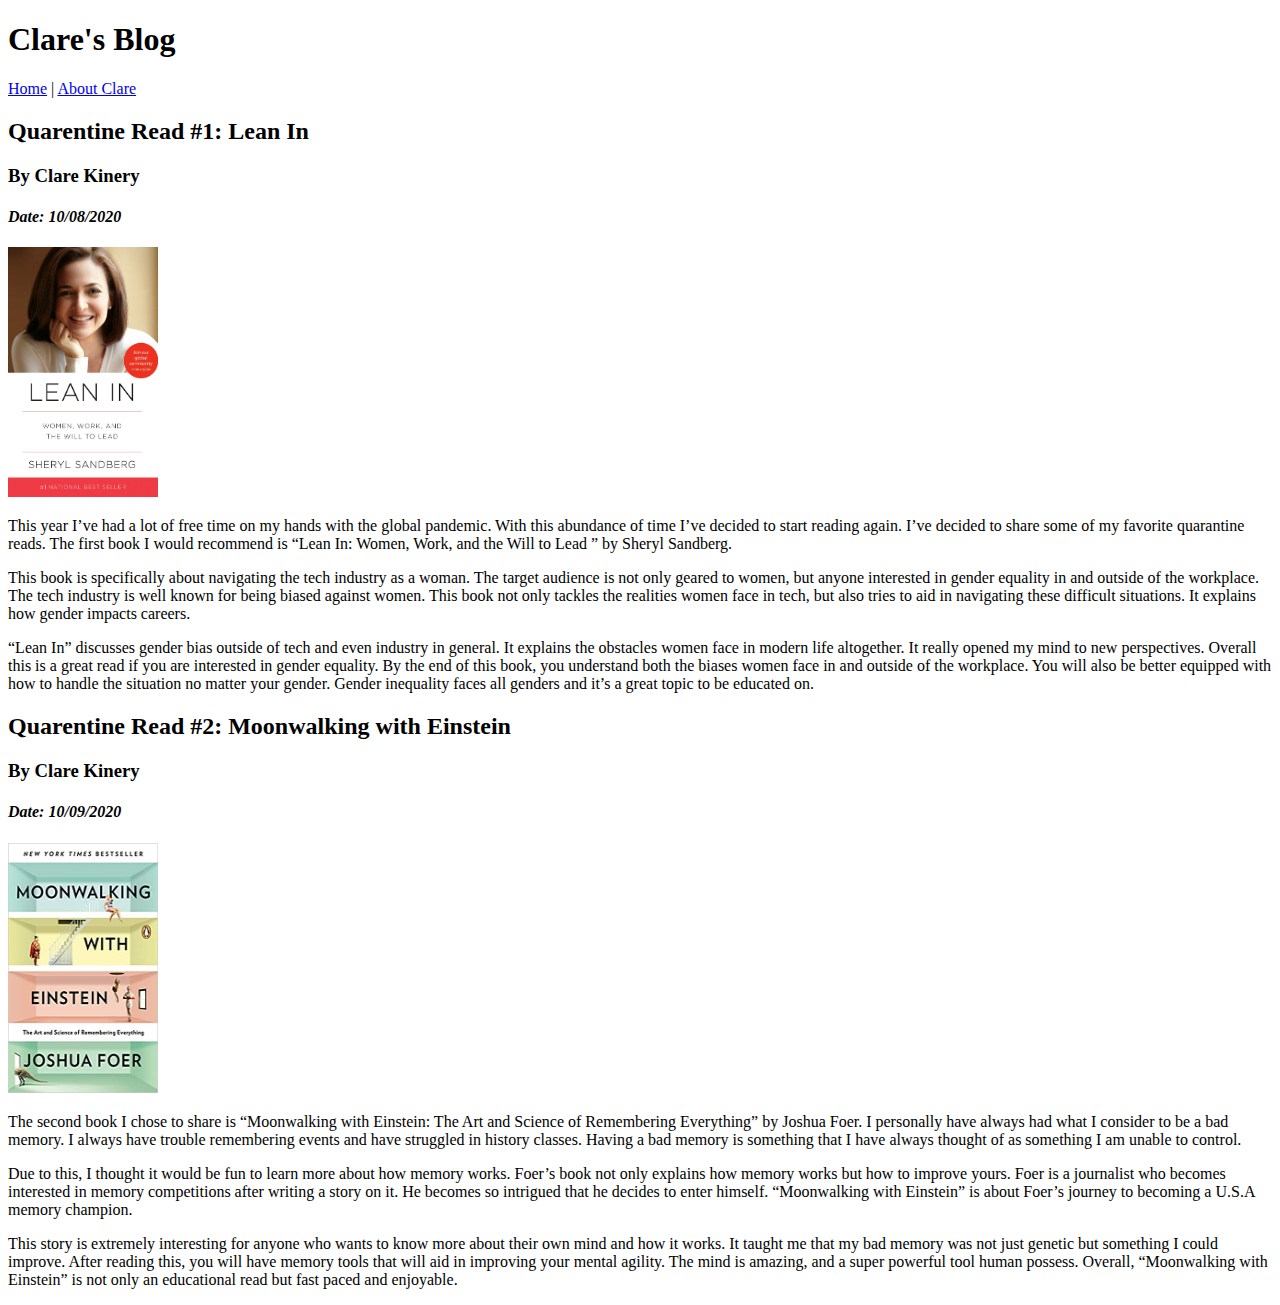
==== index.html @ c0bac220 "about and index pages" ====
<!DOCTYPE html>
<html lang="en">
<head>
    <meta charset="UTF-8">
    <meta name="viewport" content="width=device-width, initial-scale=1.0">
    <title>Index</title>
</head>

<body>
    <header>
        <h1>Clare's Blog</h1>
        <nav><a href="index.html">Home</a> |
        <a href="about.html">About Clare</a> </nav>
    </header>
    <article>
        <h2><b>Quarentine Read #1: Lean In</b></h2>
        <h3>By Clare Kinery</h3>
        <h4><i>Date: 10/08/2020</i></h4>
        <img src="images/leanIn.jpg" alt="Lean In Book" width="150" height="250">
        <p>
            This year I’ve had a lot of free time on my hands with the global pandemic.
            With this abundance of time I’ve decided to start reading again. I’ve decided to
            share some of my favorite quarantine reads. The first book I would recommend is “Lean In:
            Women, Work, and the Will to Lead
            ” by Sheryl Sandberg. 
        </p>
        <p>
            This book is specifically about navigating the tech industry as a woman.
            The target audience is not only geared to women, but anyone interested
            in gender equality in and outside of the workplace. The tech industry
            is well known for being biased against women. This book not only tackles
            the realities women face in tech, but also tries to aid in navigating
            these difficult situations. It explains how gender impacts careers. 
        </p>
        <p>
            “Lean In” discusses gender bias outside of tech and even industry in general.
            It explains the obstacles women face in modern life altogether. It really opened
            my mind to new perspectives. Overall this is a great read if you are interested in 
            gender equality. By the end of this book, you understand both the biases women face in 
            and outside of the workplace. You will also be better equipped with how to handle the situation 
            no matter your gender. Gender inequality faces all genders and it’s a great topic to be educated on. 
        </p>
    </article>
    <article>
        <h2><b>Quarentine Read #2: Moonwalking with Einstein</b></h2>
        <h3>By Clare Kinery</h3>
        <h4><i>Date: 10/09/2020</i></h4>
        <img src="images/moonWalking.jpg" alt="Moonwalking book" width="150" height="250">
        <p>
            The second book I chose to share is “Moonwalking with Einstein: The Art and Science of Remembering Everything”
            by Joshua Foer. I personally have always had what I consider to be a bad memory. I always have trouble
            remembering events and have struggled in history classes. Having a bad memory is something that I have
            always thought of as something I am unable to control.    
        </p>
        <p>
            Due to this, I thought it would be fun to learn more about how memory works. Foer’s book not only 
            explains how memory works but how to improve yours. Foer is a journalist who becomes interested in 
            memory competitions after writing a story on it. He becomes so intrigued that he decides to enter 
            himself. “Moonwalking with Einstein” is about Foer’s journey to becoming a U.S.A memory champion.
        </p>
        <p>
            This story is extremely interesting for anyone who wants to know more about their own mind and how it 
            works. It taught me that my bad memory was not just genetic but something I could improve. After reading
            this, you will have memory tools that will aid in improving your mental agility. The mind is amazing, 
            and a super powerful tool human possess. Overall, “Moonwalking with Einstein” is not only an educational 
            read but fast paced and enjoyable. 
        </p>
    </article>
</body>
</html>
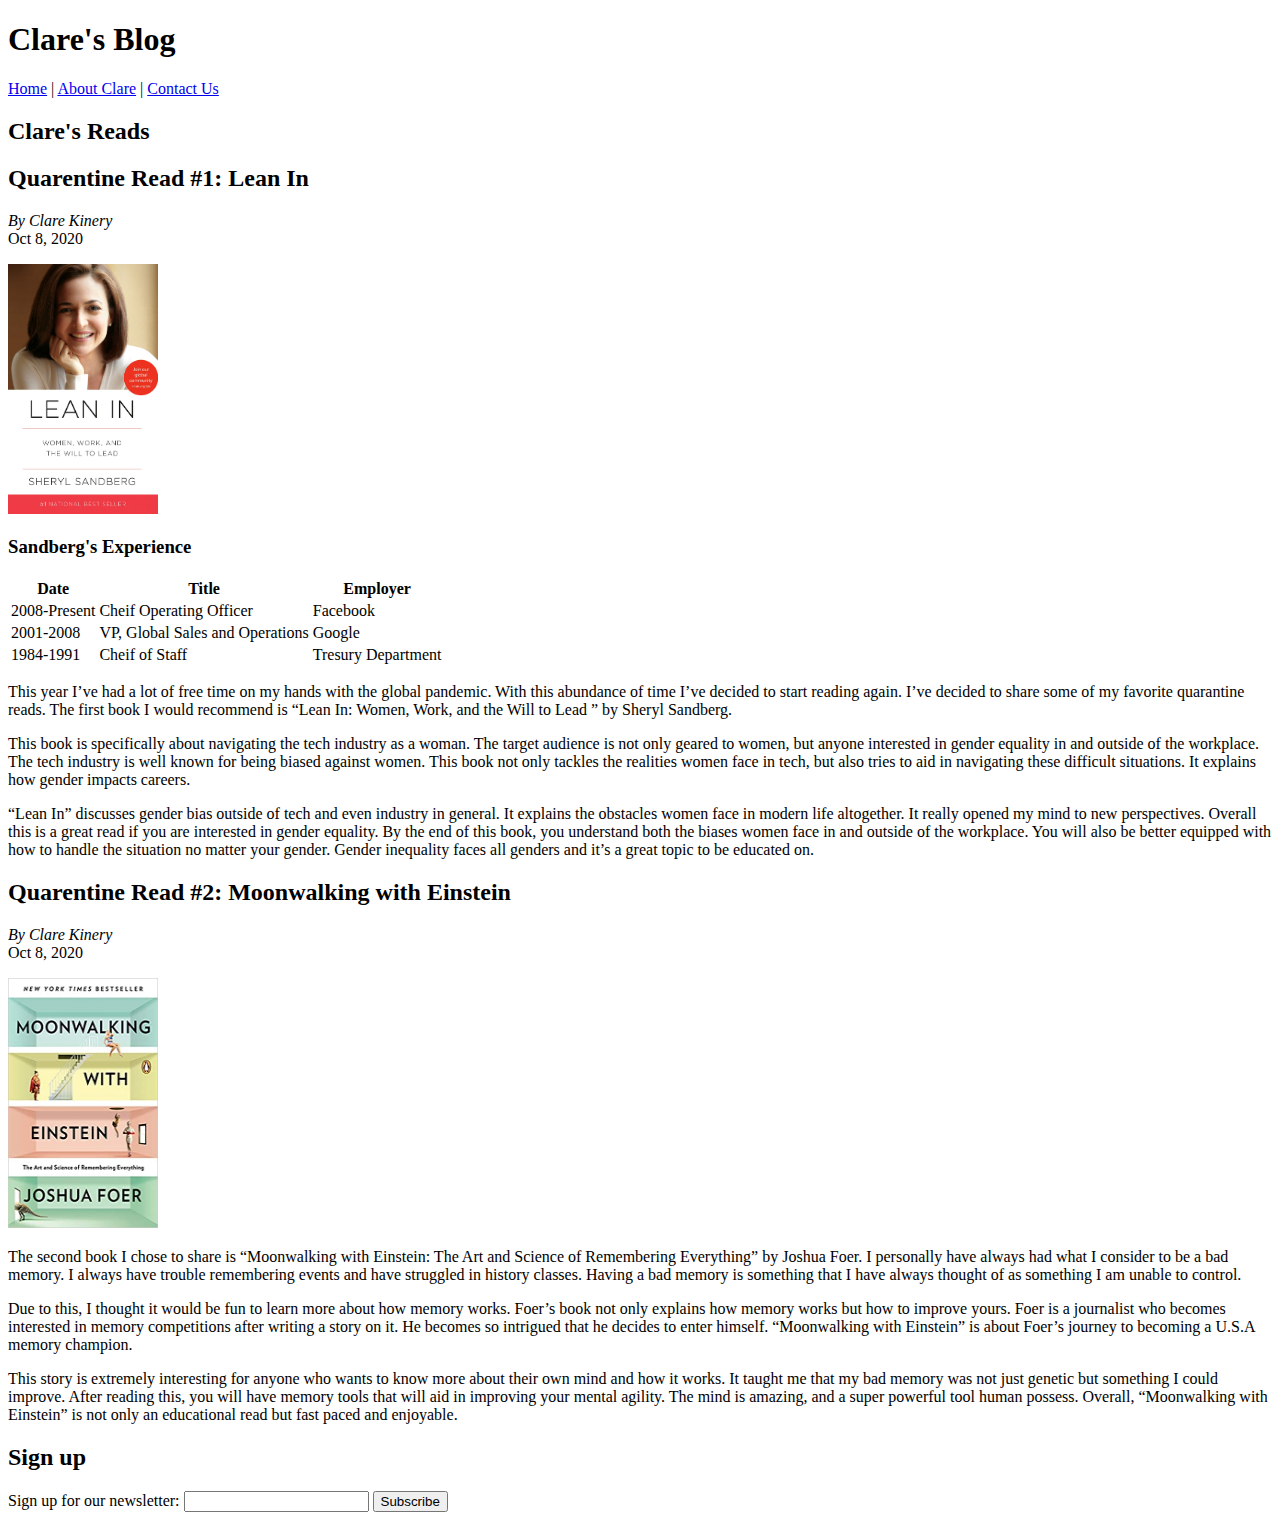
==== commit 32bdbb67: "tables/forms" ====
--- a/index.html
+++ b/index.html
@@ -10,61 +10,98 @@
     <header>
         <h1>Clare's Blog</h1>
         <nav><a href="index.html">Home</a> |
-        <a href="about.html">About Clare</a> </nav>
+        <a href="about.html">About Clare</a> |
+        <a href="contact.html">Contact Us</a>
+        </nav>
     </header>
-    <article>
-        <h2><b>Quarentine Read #1: Lean In</b></h2>
-        <h3>By Clare Kinery</h3>
-        <h4><i>Date: 10/08/2020</i></h4>
-        <img src="images/leanIn.jpg" alt="Lean In Book" width="150" height="250">
-        <p>
-            This year I’ve had a lot of free time on my hands with the global pandemic.
-            With this abundance of time I’ve decided to start reading again. I’ve decided to
-            share some of my favorite quarantine reads. The first book I would recommend is “Lean In:
-            Women, Work, and the Will to Lead
-            ” by Sheryl Sandberg. 
-        </p>
-        <p>
-            This book is specifically about navigating the tech industry as a woman.
-            The target audience is not only geared to women, but anyone interested
-            in gender equality in and outside of the workplace. The tech industry
-            is well known for being biased against women. This book not only tackles
-            the realities women face in tech, but also tries to aid in navigating
-            these difficult situations. It explains how gender impacts careers. 
-        </p>
-        <p>
-            “Lean In” discusses gender bias outside of tech and even industry in general.
-            It explains the obstacles women face in modern life altogether. It really opened
-            my mind to new perspectives. Overall this is a great read if you are interested in 
-            gender equality. By the end of this book, you understand both the biases women face in 
-            and outside of the workplace. You will also be better equipped with how to handle the situation 
-            no matter your gender. Gender inequality faces all genders and it’s a great topic to be educated on. 
-        </p>
-    </article>
-    <article>
-        <h2><b>Quarentine Read #2: Moonwalking with Einstein</b></h2>
-        <h3>By Clare Kinery</h3>
-        <h4><i>Date: 10/09/2020</i></h4>
-        <img src="images/moonWalking.jpg" alt="Moonwalking book" width="150" height="250">
-        <p>
-            The second book I chose to share is “Moonwalking with Einstein: The Art and Science of Remembering Everything”
-            by Joshua Foer. I personally have always had what I consider to be a bad memory. I always have trouble
-            remembering events and have struggled in history classes. Having a bad memory is something that I have
-            always thought of as something I am unable to control.    
-        </p>
-        <p>
-            Due to this, I thought it would be fun to learn more about how memory works. Foer’s book not only 
-            explains how memory works but how to improve yours. Foer is a journalist who becomes interested in 
-            memory competitions after writing a story on it. He becomes so intrigued that he decides to enter 
-            himself. “Moonwalking with Einstein” is about Foer’s journey to becoming a U.S.A memory champion.
-        </p>
-        <p>
-            This story is extremely interesting for anyone who wants to know more about their own mind and how it 
-            works. It taught me that my bad memory was not just genetic but something I could improve. After reading
-            this, you will have memory tools that will aid in improving your mental agility. The mind is amazing, 
-            and a super powerful tool human possess. Overall, “Moonwalking with Einstein” is not only an educational 
-            read but fast paced and enjoyable. 
-        </p>
-    </article>
+    <section id="blog">
+        <h2>Clare's Reads</h2>
+        <article>
+            <h2><b>Quarentine Read #1: Lean In</b></h2>
+            <address>By Clare Kinery</address>
+            <time datetime="2020-10-08" title="October 8, 2020">Oct 8, 2020</time>
+            <p><img src="images/leanIn.jpg" alt="Lean In Book" width="150" height="250"></p>
+            <h3>Sandberg's Experience</h3>
+            <table>
+                <tr>
+                    <th>Date</th>
+                    <th>Title</th>
+                    <th>Employer</th>
+                </tr>
+                <tr>
+                    <td>2008-Present</td>
+                    <td>Cheif Operating Officer</td>
+                    <td>Facebook</td>
+                </tr>
+                <tr>
+                    <td>2001-2008</td>
+                    <td>VP, Global Sales and Operations</td>
+                    <td>Google</td>
+                </tr>
+                <tr>
+                    <td>1984-1991</td>
+                    <td>Cheif of Staff</td>
+                    <td>Tresury Department</td>
+                </tr>
+            </table>
+            <p>
+                This year I’ve had a lot of free time on my hands with the global pandemic.
+                With this abundance of time I’ve decided to start reading again. I’ve decided to
+                share some of my favorite quarantine reads. The first book I would recommend is “Lean In:
+                Women, Work, and the Will to Lead
+                ” by Sheryl Sandberg. 
+            </p>
+            <p>
+                This book is specifically about navigating the tech industry as a woman.
+                The target audience is not only geared to women, but anyone interested
+                in gender equality in and outside of the workplace. The tech industry
+                is well known for being biased against women. This book not only tackles
+                the realities women face in tech, but also tries to aid in navigating
+                these difficult situations. It explains how gender impacts careers. 
+            </p>
+            <p>
+                “Lean In” discusses gender bias outside of tech and even industry in general.
+                It explains the obstacles women face in modern life altogether. It really opened
+                my mind to new perspectives. Overall this is a great read if you are interested in 
+                gender equality. By the end of this book, you understand both the biases women face in 
+                and outside of the workplace. You will also be better equipped with how to handle the situation 
+                no matter your gender. Gender inequality faces all genders and it’s a great topic to be educated on. 
+            </p>
+        </article>
+        <article>
+            <h2><b>Quarentine Read #2: Moonwalking with Einstein</b></h2>
+            <address>By Clare Kinery</address>
+            <time datetime="2020-10-08" title="October 8, 2020">Oct 8, 2020</time>
+            <p><img src="images/moonWalking.jpg" alt="Moonwalking book" width="150" height="250"></p>
+            <p>
+                The second book I chose to share is “Moonwalking with Einstein: The Art and Science of Remembering Everything”
+                by Joshua Foer. I personally have always had what I consider to be a bad memory. I always have trouble
+                remembering events and have struggled in history classes. Having a bad memory is something that I have
+                always thought of as something I am unable to control.    
+            </p>
+            <p>
+                Due to this, I thought it would be fun to learn more about how memory works. Foer’s book not only 
+                explains how memory works but how to improve yours. Foer is a journalist who becomes interested in 
+                memory competitions after writing a story on it. He becomes so intrigued that he decides to enter 
+                himself. “Moonwalking with Einstein” is about Foer’s journey to becoming a U.S.A memory champion.
+            </p>
+            <p>
+                This story is extremely interesting for anyone who wants to know more about their own mind and how it 
+                works. It taught me that my bad memory was not just genetic but something I could improve. After reading
+                this, you will have memory tools that will aid in improving your mental agility. The mind is amazing, 
+                and a super powerful tool human possess. Overall, “Moonwalking with Einstein” is not only an educational 
+                read but fast paced and enjoyable. 
+            </p>
+        </article>
+    </section>
+    <section id='sign-up'>
+        <h2>Sign up</h2>
+        <form>
+            <label>Sign up for our newsletter:
+                <input type="text">
+            </label>
+            <button>Subscribe</button>
+        </form>
+    </section>
 </body>
 </html>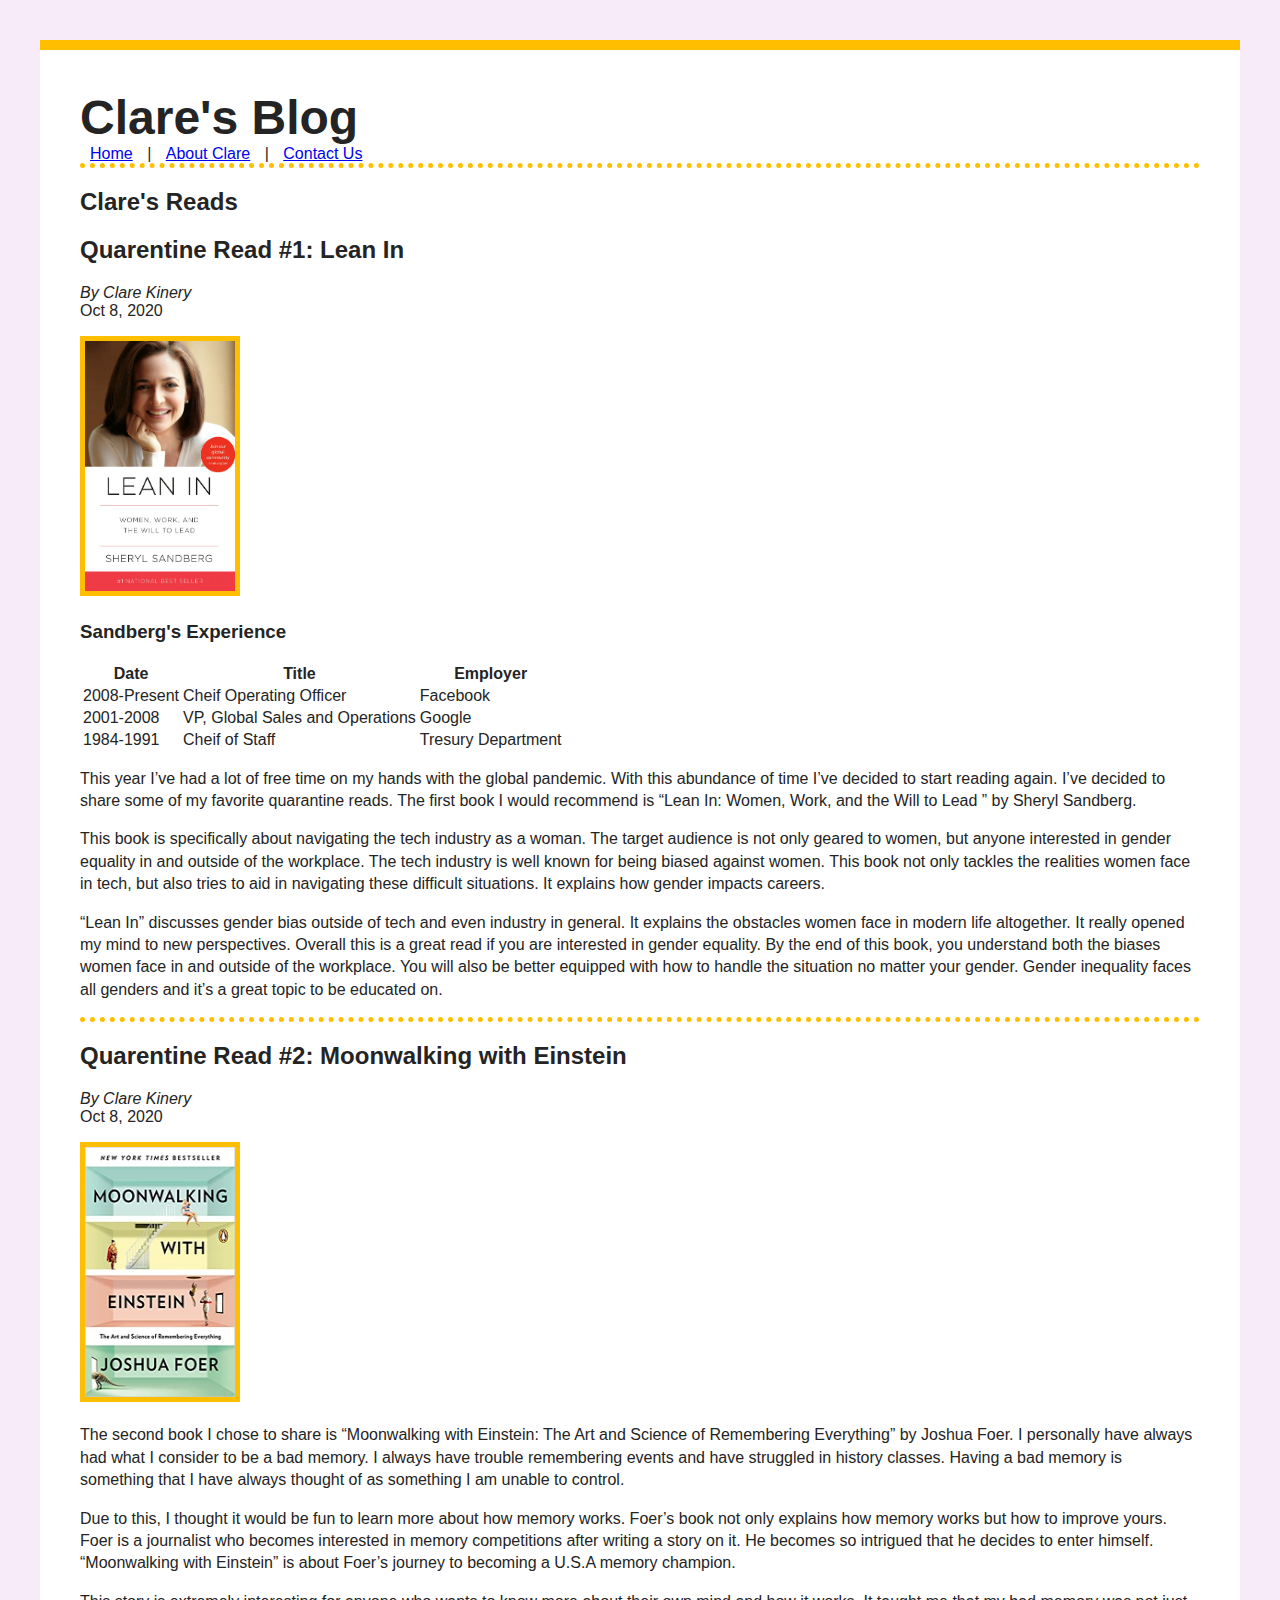
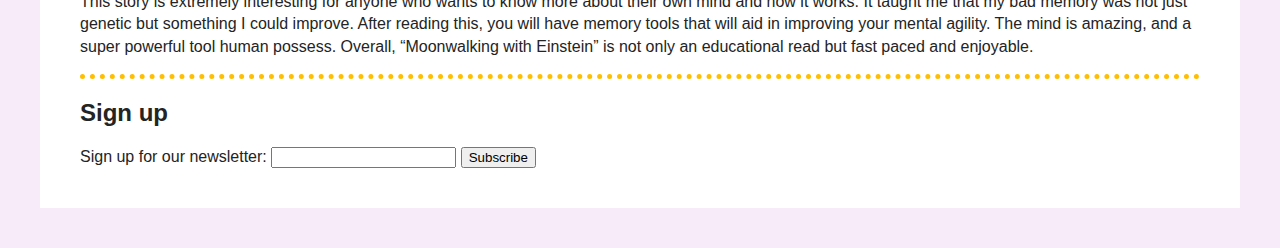
==== commit a3007b69: "styling" ====
--- a/index.html
+++ b/index.html
@@ -3,6 +3,7 @@
 <head>
     <meta charset="UTF-8">
     <meta name="viewport" content="width=device-width, initial-scale=1.0">
+    <link rel="stylesheet" href="style.css">
     <title>Index</title>
 </head>
 
@@ -16,7 +17,7 @@
     </header>
     <section id="blog">
         <h2>Clare's Reads</h2>
-        <article>
+        <article class='blog-post'>
             <h2><b>Quarentine Read #1: Lean In</b></h2>
             <address>By Clare Kinery</address>
             <time datetime="2020-10-08" title="October 8, 2020">Oct 8, 2020</time>
@@ -68,7 +69,7 @@
                 no matter your gender. Gender inequality faces all genders and it’s a great topic to be educated on. 
             </p>
         </article>
-        <article>
+        <article class='blog-post'>
             <h2><b>Quarentine Read #2: Moonwalking with Einstein</b></h2>
             <address>By Clare Kinery</address>
             <time datetime="2020-10-08" title="October 8, 2020">Oct 8, 2020</time>
--- a/style.css
+++ b/style.css
@@ -0,0 +1,51 @@
+html {
+    background-color: #f7ebfa;
+}
+
+body {
+
+    font-family: Arial, Helvetica, sans-serif;
+    margin: 40px;
+    padding: 40px;
+    color: #242424;
+    border-top: 10px solid #ffbf00;
+    background: #ffffff;
+}
+
+h1 {
+    font-size: 3em;
+    margin: 0;
+}
+
+p {
+    line-height: 1.4em;
+}
+
+img {
+    border: 5px solid #ffbf00;
+}
+
+a{
+    border:10px;
+}
+
+
+#blog {
+    border-top: 5px dotted #ffbf00;
+}
+
+.blog-post {
+    border-bottom: 5px dotted #ffbf00;
+}
+
+[href~="index.html"] {
+    padding:10px;
+}
+
+[href~="about.html"] {
+    padding:10px;
+}
+
+[href~="contact.html"] {
+    padding:10px;
+}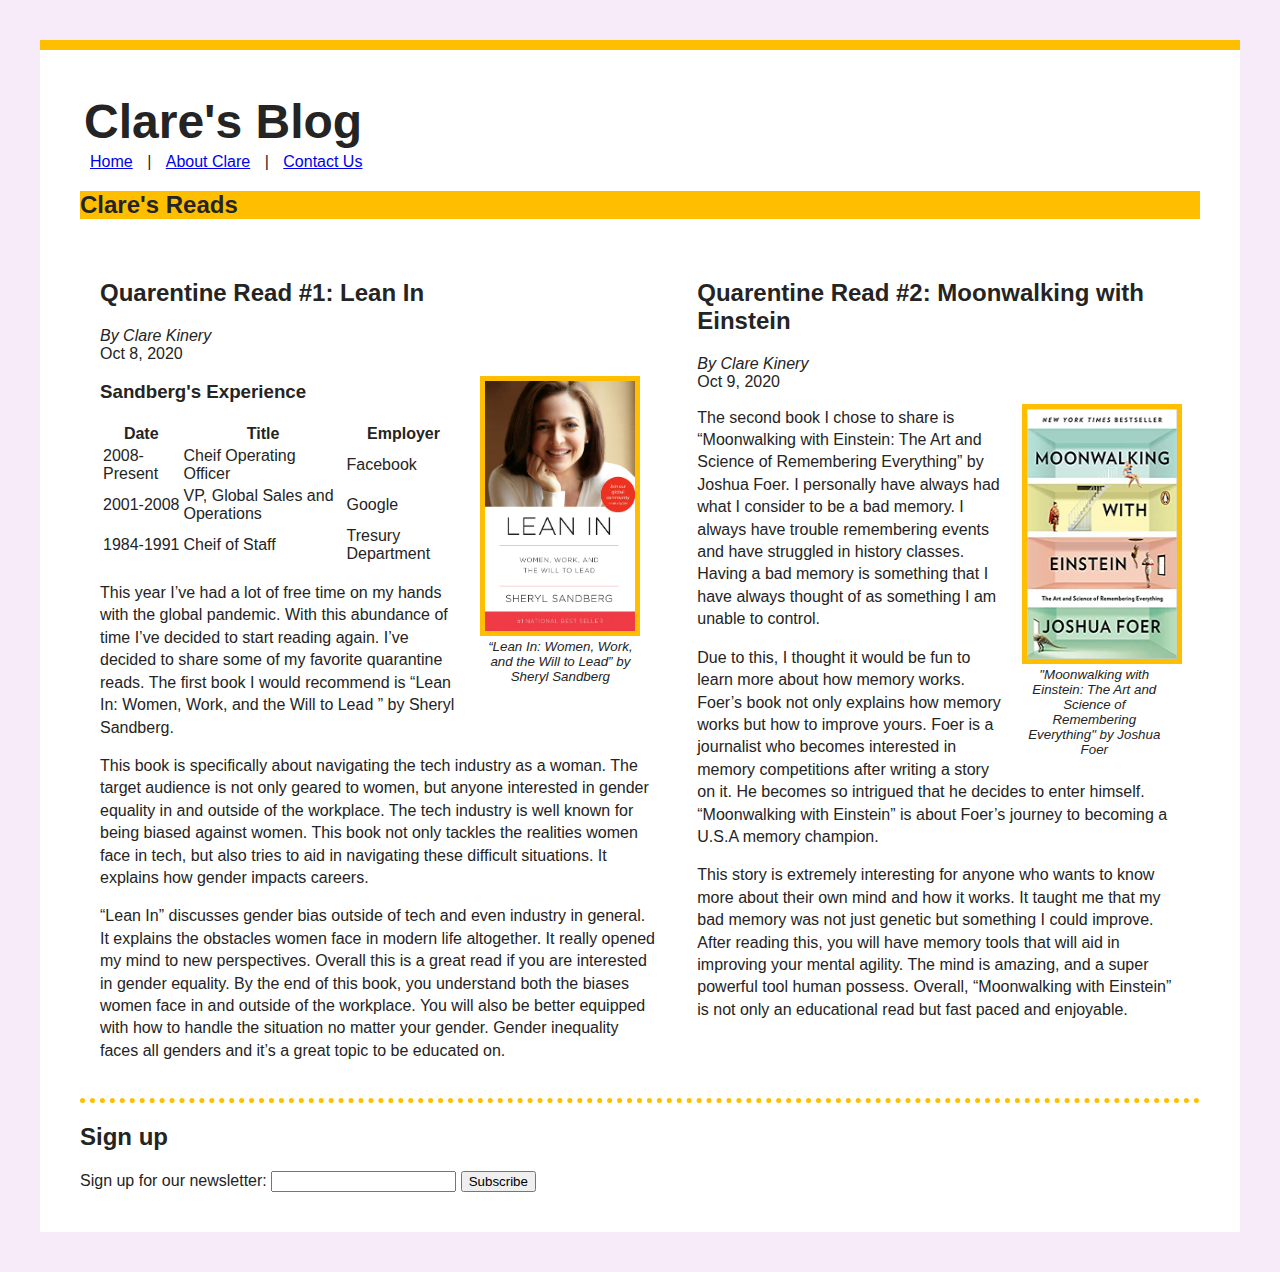
==== commit ecdd5c87: "styling" ====
--- a/index.html
+++ b/index.html
@@ -10,90 +10,106 @@
 <body>
     <header>
         <h1>Clare's Blog</h1>
-        <nav><a href="index.html">Home</a> |
-        <a href="about.html">About Clare</a> |
-        <a href="contact.html">Contact Us</a>
+    </header>
+    <div class="sticky">
+        <nav>
+            <a href="index.html">Home</a> |
+            <a href="about.html">About Clare</a> |
+            <a href="contact.html">Contact Us</a>
         </nav>
-    </header>
+    </div>
     <section id="blog">
-        <h2>Clare's Reads</h2>
-        <article class='blog-post'>
-            <h2><b>Quarentine Read #1: Lean In</b></h2>
-            <address>By Clare Kinery</address>
-            <time datetime="2020-10-08" title="October 8, 2020">Oct 8, 2020</time>
-            <p><img src="images/leanIn.jpg" alt="Lean In Book" width="150" height="250"></p>
-            <h3>Sandberg's Experience</h3>
-            <table>
-                <tr>
-                    <th>Date</th>
-                    <th>Title</th>
-                    <th>Employer</th>
-                </tr>
-                <tr>
-                    <td>2008-Present</td>
-                    <td>Cheif Operating Officer</td>
-                    <td>Facebook</td>
-                </tr>
-                <tr>
-                    <td>2001-2008</td>
-                    <td>VP, Global Sales and Operations</td>
-                    <td>Google</td>
-                </tr>
-                <tr>
-                    <td>1984-1991</td>
-                    <td>Cheif of Staff</td>
-                    <td>Tresury Department</td>
-                </tr>
-            </table>
-            <p>
-                This year I’ve had a lot of free time on my hands with the global pandemic.
-                With this abundance of time I’ve decided to start reading again. I’ve decided to
-                share some of my favorite quarantine reads. The first book I would recommend is “Lean In:
-                Women, Work, and the Will to Lead
-                ” by Sheryl Sandberg. 
-            </p>
-            <p>
-                This book is specifically about navigating the tech industry as a woman.
-                The target audience is not only geared to women, but anyone interested
-                in gender equality in and outside of the workplace. The tech industry
-                is well known for being biased against women. This book not only tackles
-                the realities women face in tech, but also tries to aid in navigating
-                these difficult situations. It explains how gender impacts careers. 
-            </p>
-            <p>
-                “Lean In” discusses gender bias outside of tech and even industry in general.
-                It explains the obstacles women face in modern life altogether. It really opened
-                my mind to new perspectives. Overall this is a great read if you are interested in 
-                gender equality. By the end of this book, you understand both the biases women face in 
-                and outside of the workplace. You will also be better equipped with how to handle the situation 
-                no matter your gender. Gender inequality faces all genders and it’s a great topic to be educated on. 
-            </p>
-        </article>
-        <article class='blog-post'>
-            <h2><b>Quarentine Read #2: Moonwalking with Einstein</b></h2>
-            <address>By Clare Kinery</address>
-            <time datetime="2020-10-08" title="October 8, 2020">Oct 8, 2020</time>
-            <p><img src="images/moonWalking.jpg" alt="Moonwalking book" width="150" height="250"></p>
-            <p>
-                The second book I chose to share is “Moonwalking with Einstein: The Art and Science of Remembering Everything”
-                by Joshua Foer. I personally have always had what I consider to be a bad memory. I always have trouble
-                remembering events and have struggled in history classes. Having a bad memory is something that I have
-                always thought of as something I am unable to control.    
-            </p>
-            <p>
-                Due to this, I thought it would be fun to learn more about how memory works. Foer’s book not only 
-                explains how memory works but how to improve yours. Foer is a journalist who becomes interested in 
-                memory competitions after writing a story on it. He becomes so intrigued that he decides to enter 
-                himself. “Moonwalking with Einstein” is about Foer’s journey to becoming a U.S.A memory champion.
-            </p>
-            <p>
-                This story is extremely interesting for anyone who wants to know more about their own mind and how it 
-                works. It taught me that my bad memory was not just genetic but something I could improve. After reading
-                this, you will have memory tools that will aid in improving your mental agility. The mind is amazing, 
-                and a super powerful tool human possess. Overall, “Moonwalking with Einstein” is not only an educational 
-                read but fast paced and enjoyable. 
-            </p>
-        </article>
+        <h2 id='title'>Clare's Reads</h2>
+        <div id='blog-posts'>
+            <article class='blog-post'>
+                <div class='article_header'>
+                    <h2><b>Quarentine Read #1: Lean In</b></h2>
+                    <address>By Clare Kinery</address>
+                    <time datetime="2020-10-08" title="October 8, 2020">Oct 8, 2020</time>
+                </div>
+                    <figure>
+                        <img src="images/leanIn.jpg" alt="Lean In Book" width="150" height="250">
+                        <figcaption>“Lean In: Women, Work, and the Will to Lead” by Sheryl Sandberg</figcaption>
+                    </figure>
+                <h3>Sandberg's Experience</h3>
+                <table>
+                    <tr>
+                        <th>Date</th>
+                        <th>Title</th>
+                        <th>Employer</th>
+                    </tr>
+                    <tr>
+                        <td>2008-Present</td>
+                        <td>Cheif Operating Officer</td>
+                        <td>Facebook</td>
+                    </tr>
+                    <tr>
+                        <td>2001-2008</td>
+                        <td>VP, Global Sales and Operations</td>
+                        <td>Google</td>
+                    </tr>
+                    <tr>
+                        <td>1984-1991</td>
+                        <td>Cheif of Staff</td>
+                        <td>Tresury Department</td>
+                    </tr>
+                </table>
+                <p>
+                    This year I’ve had a lot of free time on my hands with the global pandemic.
+                    With this abundance of time I’ve decided to start reading again. I’ve decided to
+                    share some of my favorite quarantine reads. The first book I would recommend is “Lean In:
+                    Women, Work, and the Will to Lead
+                    ” by Sheryl Sandberg. 
+                </p>
+                <p>
+                    This book is specifically about navigating the tech industry as a woman.
+                    The target audience is not only geared to women, but anyone interested
+                    in gender equality in and outside of the workplace. The tech industry
+                    is well known for being biased against women. This book not only tackles
+                    the realities women face in tech, but also tries to aid in navigating
+                    these difficult situations. It explains how gender impacts careers. 
+                </p>
+                <p>
+                    “Lean In” discusses gender bias outside of tech and even industry in general.
+                    It explains the obstacles women face in modern life altogether. It really opened
+                    my mind to new perspectives. Overall this is a great read if you are interested in 
+                    gender equality. By the end of this book, you understand both the biases women face in 
+                    and outside of the workplace. You will also be better equipped with how to handle the situation 
+                    no matter your gender. Gender inequality faces all genders and it’s a great topic to be educated on. 
+                </p>
+            </article>
+            <article class='blog-post'>
+                <div class='article_header'>
+                    <h2><b>Quarentine Read #2: Moonwalking with Einstein</b></h2>
+                    <address>By Clare Kinery</address>
+                    <time datetime="2020-10-09" title="October 9, 2020">Oct 9, 2020</time>
+                </div>
+                    <figure>
+                        <img src="images/moonWalking.jpg" alt="Moonwalking book" width="150" height="250">
+                        <figcaption>"Moonwalking with Einstein: The Art and Science of Remembering Everything"
+                            by Joshua Foer</figcaption>
+                    </figure>
+                <p>
+                    The second book I chose to share is “Moonwalking with Einstein: The Art and Science of Remembering Everything”
+                    by Joshua Foer. I personally have always had what I consider to be a bad memory. I always have trouble
+                    remembering events and have struggled in history classes. Having a bad memory is something that I have
+                    always thought of as something I am unable to control.    
+                </p>
+                <p>
+                    Due to this, I thought it would be fun to learn more about how memory works. Foer’s book not only 
+                    explains how memory works but how to improve yours. Foer is a journalist who becomes interested in 
+                    memory competitions after writing a story on it. He becomes so intrigued that he decides to enter 
+                    himself. “Moonwalking with Einstein” is about Foer’s journey to becoming a U.S.A memory champion.
+                </p>
+                <p>
+                    This story is extremely interesting for anyone who wants to know more about their own mind and how it 
+                    works. It taught me that my bad memory was not just genetic but something I could improve. After reading
+                    this, you will have memory tools that will aid in improving your mental agility. The mind is amazing, 
+                    and a super powerful tool human possess. Overall, “Moonwalking with Einstein” is not only an educational 
+                    read but fast paced and enjoyable. 
+                </p>
+            </article>
+        </div>
     </section>
     <section id='sign-up'>
         <h2>Sign up</h2>
--- a/style.css
+++ b/style.css
@@ -25,17 +25,21 @@
     border: 5px solid #ffbf00;
 }
 
-a{
-    border:10px;
+#clare_img{
+    margin-top: 40px;
 }
 
+header {
+    padding:4px;
+}
 
-#blog {
-    border-top: 5px dotted #ffbf00;
+#blog-posts { 
+    display:flex;
 }
 
 .blog-post {
-    border-bottom: 5px dotted #ffbf00;
+    margin:10px;
+    padding:10px;
 }
 
 [href~="index.html"] {
@@ -48,4 +52,34 @@
 
 [href~="contact.html"] {
     padding:10px;
-}+}
+
+#title {
+    background: #ffbf00;
+}
+
+.sticky {
+    position: sticky;
+    top:0px;
+    background-color: #ffffff;
+}
+
+.img_container { 
+    float:right;
+    margin-left:20px;
+}
+
+#sign-up {
+    border-top: 5px dotted #ffbf00;
+}
+
+figure {
+    float: right;
+    width: 30%;
+    text-align: center;
+    font-style: italic;
+    font-size: smaller;
+    text-indent: 0;
+    margin: 0.5em;
+    padding: 0.5em;
+  }